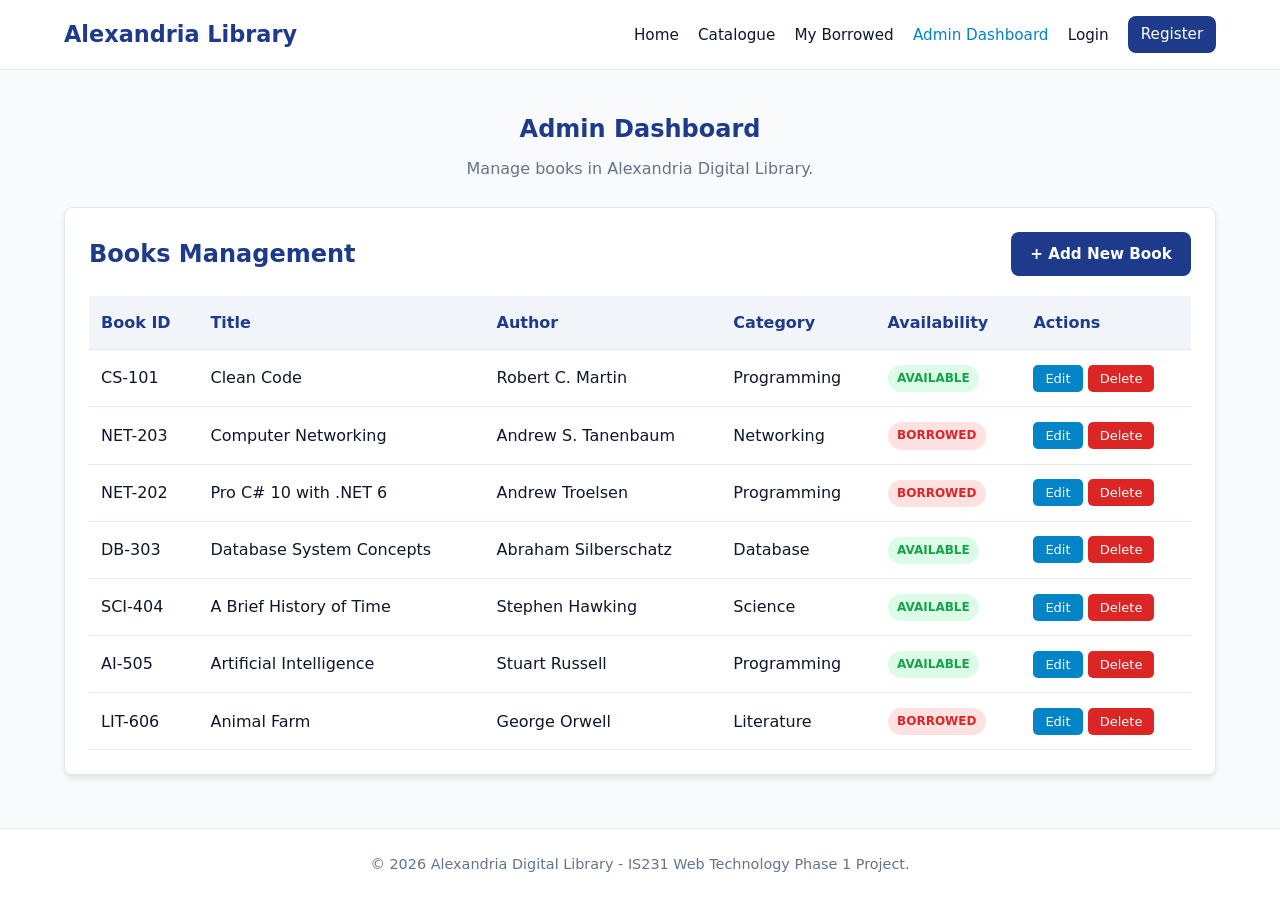
==== admin-books.html @ 3d0c0600 "complete admain books page" ====
<!DOCTYPE html>
<html lang="en">

<head>
    <meta charset="UTF-8">
    <meta name="viewport" content="width=device-width, initial-scale=1.0">
    <title>Alexandria Digital Library | Admin Dashboard</title>
    <link rel="stylesheet" href="css/style.css">

    <style>
        .admin-header {
            text-align: center;
            padding: 40px 16px 25px;
        }

        .admin-header h1 {
            color: var(--primary-color);
            margin-bottom: 8px;
        }

        .admin-section {
            background: white;
            padding: 24px;
            border: 1px solid var(--border-color);
            border-radius: var(--radius);
            box-shadow: var(--shadow);
            margin-bottom: 32px;
        }

        .admin-top {
            display: flex;
            justify-content: space-between;
            align-items: center;
            flex-wrap: wrap;
            gap: 15px;
            margin-bottom: 20px;
        }

        .admin-top h2 {
            color: var(--primary-color);
        }

        .table-wrapper {
            overflow-x: auto;
        }

        .books-table {
            width: 100%;
            border-collapse: collapse;
            text-align: left;
            min-width: 750px;
        }

        .books-table th,
        .books-table td {
            padding: 14px 12px;
            border-bottom: 1px solid var(--border-color);
        }

        .books-table th {
            background-color: #f1f5f9;
            color: var(--primary-color);
        }

        .books-table tr:hover {
            background-color: #f8fafc;
        }

        .edit-btn {
            color: white;
            background-color: var(--secondary-color);
            padding: 6px 12px;
            border-radius: 5px;
            text-decoration: none;
            font-size: 13px;
        }

        .delete-btn {
            color: white;
            background-color: var(--danger);
            padding: 6px 12px;
            border: none;
            border-radius: 5px;
            font-size: 13px;
            cursor: pointer;
        }

        @media (max-width: 768px) {
            .admin-section {
                padding: 15px;
            }
        }
    </style>
</head>

<body>

<header class="navbar">
    <div class="container nav-container">
        <a href="index.html" class="logo">Alexandria Library</a>

        <nav>
            <ul class="nav-links">
                <li><a href="index.html">Home</a></li>
                <li><a href="books.html">Catalogue</a></li>
                <li><a href="my-borrowed.html">My Borrowed</a></li>
                <li><a href="admin-books.html" class="active">Admin Dashboard</a></li>
                <li><a href="login.html">Login</a></li>
                <li><a href="signup.html" class="btn btn-primary btn-register">Register</a></li>
            </ul>
        </nav>
    </div>
</header>

<main class="container">

    <section class="admin-header">
        <h1>Admin Dashboard</h1>
        <p style="color: var(--text-muted);">
            Manage books in Alexandria Digital Library.
        </p>
    </section>

    <section class="admin-section">

        <div class="admin-top">
            <h2>Books Management</h2>

            <a href="add-edit-book.html" class="btn btn-primary">
                + Add New Book
            </a>
        </div>

        <div class="table-wrapper">
            <table class="books-table">

                <thead>
                <tr>
                    <th>Book ID</th>
                    <th>Title</th>
                    <th>Author</th>
                    <th>Category</th>
                    <th>Availability</th>
                    <th>Actions</th>
                </tr>
                </thead>

                <tbody>

                <tr>
                    <td>CS-101</td>
                    <td>Clean Code</td>
                    <td>Robert C. Martin</td>
                    <td>Programming</td>
                    <td><span class="badge badge-available">Available</span></td>
                    <td>
                        <a href="add-edit-book.html" class="edit-btn">Edit</a>
                        <button type="button" class="delete-btn">Delete</button>
                    </td>
                </tr>

                <tr>
                    <td>NET-203</td>
                    <td>Computer Networking</td>
                    <td>Andrew S. Tanenbaum</td>
                    <td>Networking</td>
                    <td><span class="badge badge-borrowed">Borrowed</span></td>
                    <td>
                        <a href="add-edit-book.html" class="edit-btn">Edit</a>
                        <button type="button" class="delete-btn">Delete</button>
                    </td>
                </tr>

                <tr>
                    <td>NET-202</td>
                    <td>Pro C# 10 with .NET 6</td>
                    <td>Andrew Troelsen</td>
                    <td>Programming</td>
                    <td><span class="badge badge-borrowed">Borrowed</span></td>
                    <td>
                        <a href="add-edit-book.html" class="edit-btn">Edit</a>
                        <button type="button" class="delete-btn">Delete</button>
                    </td>
                </tr>

                <tr>
                    <td>DB-303</td>
                    <td>Database System Concepts</td>
                    <td>Abraham Silberschatz</td>
                    <td>Database</td>
                    <td><span class="badge badge-available">Available</span></td>
                    <td>
                        <a href="add-edit-book.html" class="edit-btn">Edit</a>
                        <button type="button" class="delete-btn">Delete</button>
                    </td>
                </tr>

                <tr>
                    <td>SCI-404</td>
                    <td>A Brief History of Time</td>
                    <td>Stephen Hawking</td>
                    <td>Science</td>
                    <td><span class="badge badge-available">Available</span></td>
                    <td>
                        <a href="add-edit-book.html" class="edit-btn">Edit</a>
                        <button type="button" class="delete-btn">Delete</button>
                    </td>
                </tr>

                <tr>
                    <td>AI-505</td>
                    <td>Artificial Intelligence</td>
                    <td>Stuart Russell</td>
                    <td>Programming</td>
                    <td><span class="badge badge-available">Available</span></td>
                    <td>
                        <a href="add-edit-book.html" class="edit-btn">Edit</a>
                        <button type="button" class="delete-btn">Delete</button>
                    </td>
                </tr>

                <tr>
                    <td>LIT-606</td>
                    <td>Animal Farm</td>
                    <td>George Orwell</td>
                    <td>Literature</td>
                    <td><span class="badge badge-borrowed">Borrowed</span></td>
                    <td>
                        <a href="add-edit-book.html" class="edit-btn">Edit</a>
                        <button type="button" class="delete-btn">Delete</button>
                    </td>
                </tr>

                </tbody>

            </table>
        </div>

    </section>

</main>

<footer>
    <div class="container">
        <p>&copy; 2026 Alexandria Digital Library - IS231 Web Technology Phase 1 Project.</p>
    </div>
</footer>

</body>
</html>
---- css/style.css ----
:root {
  --primary-color: #1e3a8a;
  --primary-hover: #172554;
  --secondary-color: #0284c7;
  --bg-color: #f8fafc;
  --card-bg: #ffffff;
  --text-main: #0f172a;
  --text-muted: #64748b;
  --border-color: #e2e8f0;
  --success: #16a34a;
  --danger: #dc2626;
  --radius: 8px;
  --shadow: 0 4px 6px -1px rgb(0 0 0 / 0.1);
}

* {
  margin: 0;
  padding: 0;
  box-sizing: border-box;
  font-family: system-ui, -apple-system, BlinkMacSystemFont, "Segoe UI", Roboto, sans-serif;
}

body {
  background-color: var(--bg-color);
  color: var(--text-main);
  line-height: 1.6;
  min-height: 100vh;
  display: flex;
  flex-direction: column;
}

.container {
  width: 90%;
  max-width: 1200px;
  margin: 0 auto;
}

.navbar {
  background-color: #ffffff;
  border-bottom: 1px solid var(--border-color);
  position: sticky;
  top: 0;
  z-index: 1000;
}

.nav-container {
  display: flex;
  justify-content: space-between;
  align-items: center;
  padding: 16px 0;
}

.logo {
  font-size: 22.4px;
  font-weight: 700;
  color: var(--primary-color);
  text-decoration: none;
}

.nav-links {
  display: flex;
  gap: 19.2px;
  align-items: center;
  list-style: none;
}

.nav-links a {
  text-decoration: none;
  color: var(--text-main);
  font-weight: 500;
  font-size: 15.2px;
  transition: color 0.2s;
}

.nav-links a:hover,
.nav-links a.active {
  color: var(--secondary-color);
}

.role-badge {
  background-color: #e0f2fe;
  color: #0369a1;
  padding: 4.8px 9.6px;
  border-radius: 4px;
  font-size: 12.8px;
  font-weight: 600;
  border: 1px solid #bae6fd;
}

.btn {
  display: inline-block;
  padding: 9.6px 19.2px;
  border-radius: var(--radius);
  font-weight: 600;
  text-decoration: none;
  border: none;
  cursor: pointer;
  transition: all 0.2s;
  font-size: 15.2px;
}

.btn-primary {
  background-color: var(--primary-color);
  color: #ffffff;
}

.btn-primary:hover {
  background-color: var(--primary-hover);
}

.btn-secondary {
  background-color: #e2e8f0;
  color: var(--text-main);
}

.btn-secondary:hover {
  background-color: #cbd5e1;
}

.btn-register {
    color: white !important;
    padding: 6.4px 12.8px !important;
}

.badge {
  display: inline-block;
  padding: 4px 9.6px;
  font-size: 12px;
  font-weight: 700;
  border-radius: 9999px;
  text-transform: uppercase;
}

.badge-available {
  background-color: #dcfce7;
  color: var(--success);
}

.badge-borrowed {
  background-color: #fee2e2;
  color: var(--danger);
}


.grid {
  display: grid;
  grid-template-columns: repeat(auto-fill, minmax(260px, 1fr));
  gap: 24px;
  margin: 24px 0;
}

.card {
  background: var(--card-bg);
  border: 1px solid var(--border-color);
  border-radius: var(--radius);
  padding: 20px;
  box-shadow: var(--shadow);
  display: flex;
  flex-direction: column;
  justify-content: space-between;
}

footer {
  margin-top: auto;
  background-color: #ffffff;
  border-top: 1px solid var(--border-color);
  padding: 24px 0;
  text-align: center;
  color: var(--text-muted);
  font-size: 14.4px;
}

.catalogue-header {
  text-align: center;
  padding: 48px 16px 32px;
}

.catalogue-header h1 {
  color: var(--primary-color);
  font-size: 35.2px;
  margin-bottom: 8px;
}

.catalogue-header p {
  color: var(--text-muted);
}

.search-section {
  background-color: var(--card-bg);
  padding: 24px;
  border: 1px solid var(--border-color);
  border-radius: var(--radius);
  box-shadow: var(--shadow);
  margin-bottom: 32px;
}

.search-section h2 {
  color: var(--primary-color);
  margin-bottom: 19.2px;
}

.search-filters {
  display: grid;
  grid-template-columns: repeat(3, 1fr) auto;
  gap: 16px;
  align-items: end;
}

.filter-group {
  display: flex;
  flex-direction: column;
  gap: 6.4px;
}

.filter-group label {
  font-weight: 600;
  font-size: 14.4px;
}

.filter-group input,
.filter-group select {
  width: 100%;
  padding: 11.2px;
  border: 1px solid var(--border-color);
  border-radius: var(--radius);
  font-size: 15.2px;
  background-color: white;
}

.filter-group input:focus,
.filter-group select:focus {
  outline: none;
  border-color: var(--secondary-color);
}

@media (max-width: 768px) {

  .search-filters {
    grid-template-columns: 1fr;
  }

}

.books-section {
  margin: 32px 0;
}

.books-section h2 {
  color: var(--primary-color);
  margin-bottom: 8px;
}

.section-description {
  color: var(--text-muted);
  margin-bottom: 24px;
}

.book-id {
  color: var(--text-muted);
  font-size: 12.8px;
  margin: 11.2px 0;
}

.book-author {
  color: var(--text-muted);
  font-size: 14.4px;
  margin: 6.4px 0;
}

.book-category {
  color: var(--secondary-color);
  font-size: 13.6px;
  font-weight: 600;
  margin: 8px 0;
}

.book-description {
  color: var(--text-muted);
  font-size: 14.4px;
  margin: 12.8px 0 16px;
}

.empty-state {
  text-align: center;
  background-color: var(--card-bg);
  border: 1px dashed var(--border-color);
  border-radius: var(--radius);
  padding: 40px 16px;
  margin-top: 32px;
}

.empty-icon {
  font-size: 48px;
  margin-bottom: 16px;
}

.empty-state h3 {
  color: var(--primary-color);
  margin-bottom: 11.2px;
}

.empty-state p {
  color: var(--text-muted);
  max-width: 500px;
  margin: 0 auto;
}


.book-details-wrapper {
    margin: 40px auto;
    max-width: 900px; 
    padding: 32px;
}

.details-flex {
    display: flex;
    gap: 40px;
    align-items: flex-start;
}

.details-img-col {
    flex: 0 0 280px; 
}

.cover-img {
    width: 100%;
    border-radius: var(--radius);
    box-shadow: var(--shadow);
    border: 1px solid var(--border-color);
}

.details-text-col {
    display: flex;
    flex-direction: column;
    gap: 12px;
}

.details-title {
    color: var(--primary-color);
    font-size: 32px;
    margin-bottom: 8px;
}

.details-actions {
    margin-top: 16px;
    display: flex;
    gap: 16px;
}

@media (max-width: 768px) {
    .details-flex {
        flex-direction: column;
        align-items: center;
        text-align: center;
    }
    .details-actions {
        justify-content: center;
    }
}

 
[hidden] {
  display: none !important;
}
 
.btn-logout {
  padding: 6.4px 12.8px;
}
 

.borrowed-filters {
  display: grid;
  grid-template-columns: 2fr 1fr auto;
  gap: 16px;
  align-items: end;
}
 

.borrowed-summary {
  display: flex;
  justify-content: space-between;
  align-items: center;
  flex-wrap: wrap;
  gap: 8px;
  margin-bottom: 8px;
}
 
.borrowed-summary h2 {
  color: var(--primary-color);
}
 
.borrowed-count {
  background-color: #e0f2fe;
  color: #0369a1;
  border: 1px solid #bae6fd;
  padding: 4.8px 12.8px;
  border-radius: 9999px;
  font-size: 14.4px;
}
 

.borrow-dates {
  display: flex;
  gap: 24px;
  margin: 16px 0;
  padding-top: 12px;
  border-top: 1px solid var(--border-color);
}
 
.borrow-dates dt {
  color: var(--text-muted);
  font-size: 12.8px;
}
 
.borrow-dates dd {
  font-weight: 600;
  font-size: 14.4px;
}
 

.card-actions {
  display: flex;
  gap: 10px;
}
 
.card-actions .btn {
  flex: 1;
  text-align: center;
}
 
.btn:disabled {
  opacity: 0.6;
  cursor: not-allowed;
}
 

.borrowed-card.is-returned {
  border-color: #bbf7d0;
  background-color: #f0fdf4;
}
 

.alert {
  display: flex;
  justify-content: space-between;
  align-items: center;
  gap: 12px;
  padding: 12px 16px;
  border-radius: var(--radius);
  margin-bottom: 24px;
  font-weight: 600;
}
 
.alert-success {
  background-color: #dcfce7;
  color: var(--success);
  border: 1px solid #bbf7d0;
}
 
.alert-close {
  background: none;
  border: none;
  font-size: 22px;
  line-height: 1;
  cursor: pointer;
  color: inherit;
}
 
.btn-empty {
  margin-top: 20px;
}
 
@media (max-width: 768px) {
  .borrowed-filters {
    grid-template-columns: 1fr;
  }
 
  .card-actions {
    flex-direction: column;
  }
}
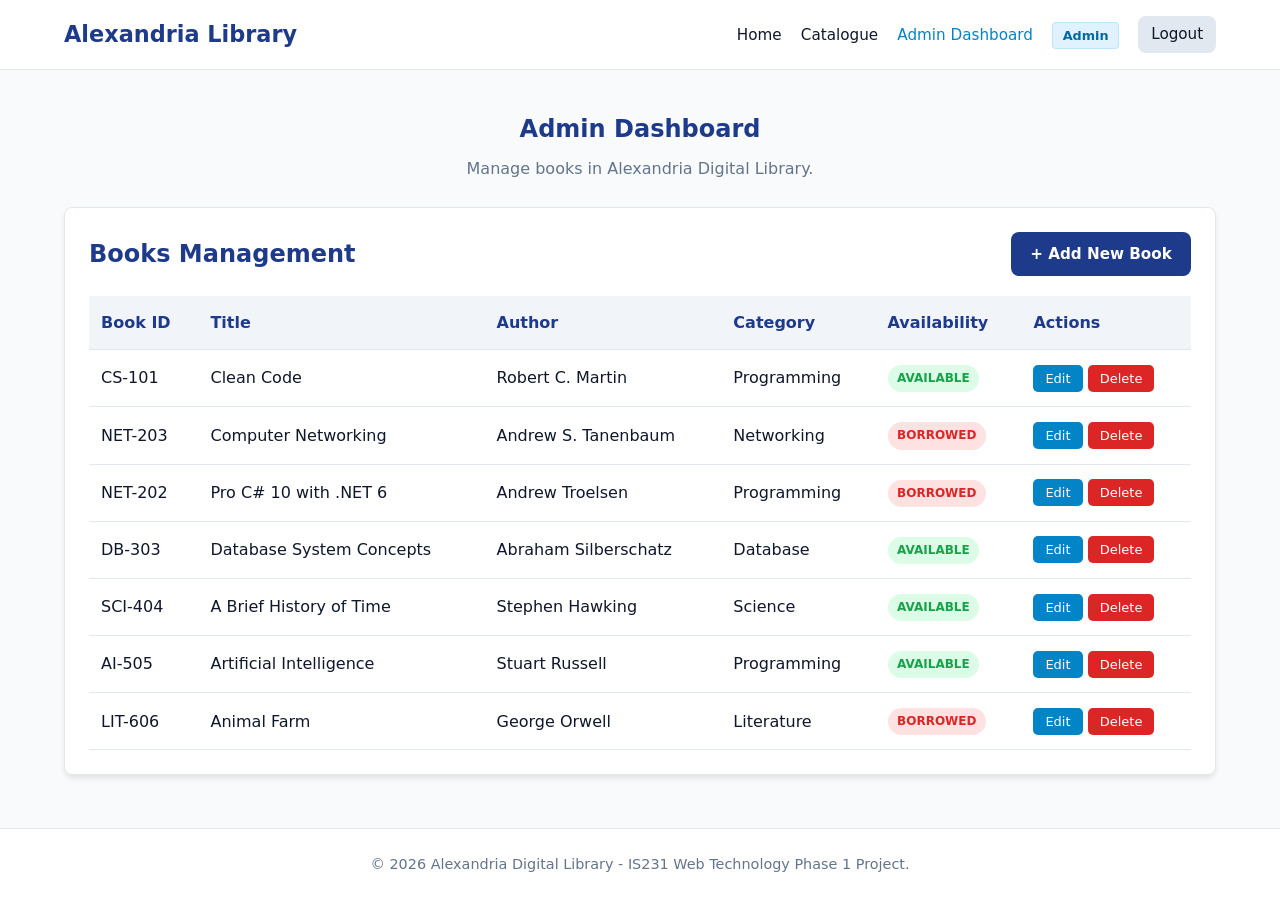
==== commit e7784935: "Improve admin-books.html: standardize navbar and add delete confirmation" ====
--- a/admin-books.html
+++ b/admin-books.html
@@ -103,10 +103,9 @@
             <ul class="nav-links">
                 <li><a href="index.html">Home</a></li>
                 <li><a href="books.html">Catalogue</a></li>
-                <li><a href="my-borrowed.html">My Borrowed</a></li>
                 <li><a href="admin-books.html" class="active">Admin Dashboard</a></li>
-                <li><a href="login.html">Login</a></li>
-                <li><a href="signup.html" class="btn btn-primary btn-register">Register</a></li>
+                <li><span class="role-badge">Admin</span></li>
+                <li><a href="index.html" class="btn btn-secondary btn-logout">Logout</a></li>
             </ul>
         </nav>
     </div>
@@ -132,7 +131,7 @@
         </div>
 
         <div class="table-wrapper">
-            <table class="books-table">
+            <table class="books-table" id="books-table">
 
                 <thead>
                 <tr>
@@ -246,5 +245,18 @@
     </div>
 </footer>
 
+<script>
+    // Simple interactive delete handler
+    document.getElementById('books-table').addEventListener('click', function(e) {
+        if (e.target.classList.contains('delete-btn')) {
+            const row = e.target.closest('tr');
+            const title = row.children[1].textContent;
+            if (confirm(`Are you sure you want to delete "${title}"?`)) {
+                row.remove();
+            }
+        }
+    });
+</script>
+
 </body>
 </html>
